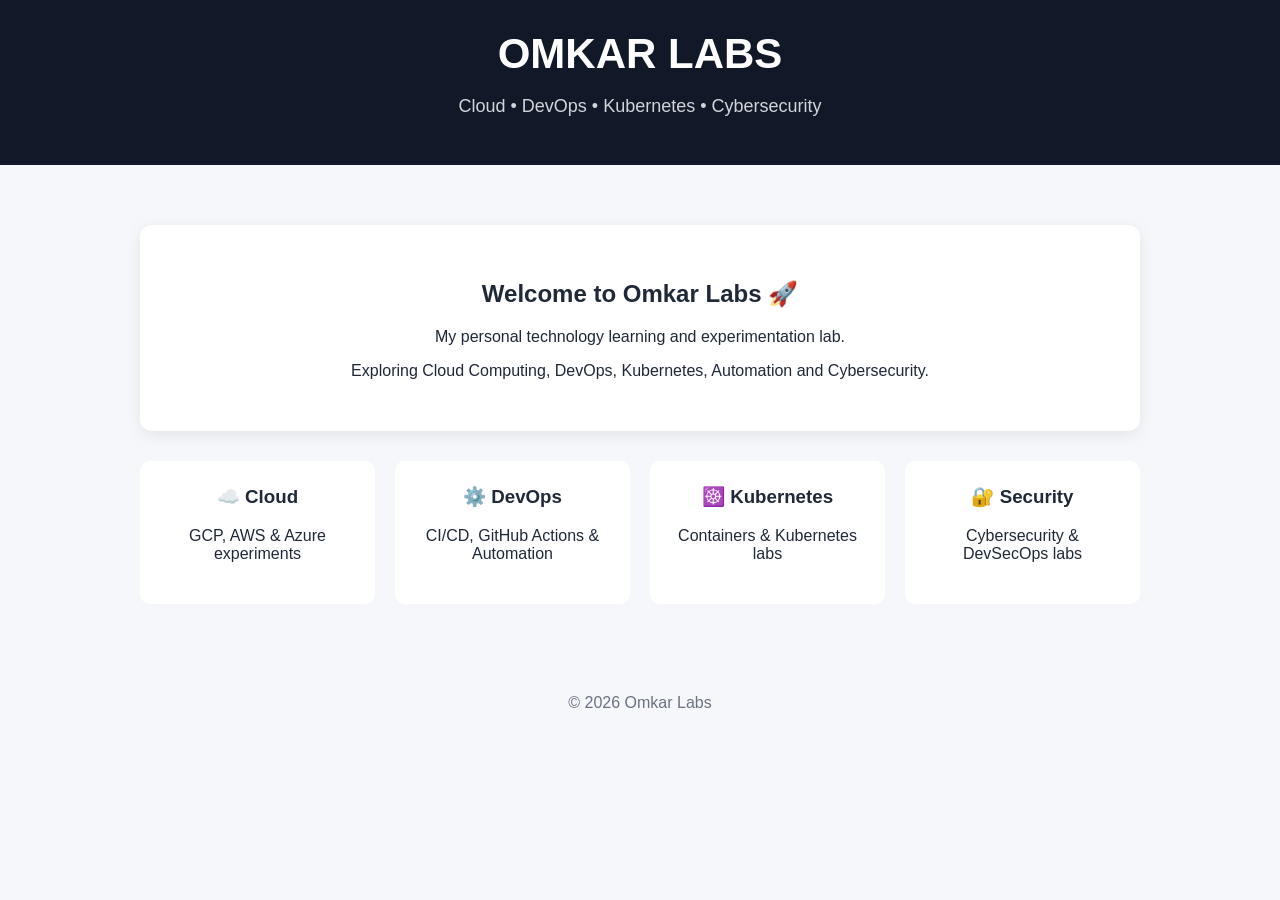
==== index.html @ a8321fd3 "Add initial Omkar Labs website" ====
<!DOCTYPE html>
<html lang="en">
<head>
    <meta charset="UTF-8">
    <meta name="viewport" content="width=device-width, initial-scale=1.0">
    <title>Omkar Labs</title>

    <style>
        body {
            margin: 0;
            font-family: Arial, sans-serif;
            background: #f5f7fa;
            color: #1f2937;
        }

        header {
            background: #111827;
            color: white;
            padding: 30px;
            text-align: center;
        }

        header h1 {
            margin: 0;
            font-size: 42px;
        }

        header p {
            font-size: 18px;
            color: #d1d5db;
        }

        .container {
            max-width: 1000px;
            margin: 40px auto;
            padding: 20px;
        }

        .welcome {
            background: white;
            padding: 35px;
            border-radius: 12px;
            text-align: center;
            box-shadow: 0 4px 15px rgba(0,0,0,0.08);
        }

        .labs {
            display: grid;
            grid-template-columns: repeat(auto-fit, minmax(200px, 1fr));
            gap: 20px;
            margin-top: 30px;
        }

        .lab {
            background: white;
            padding: 25px;
            border-radius: 10px;
            text-align: center;
        }

        .lab h3 {
            margin-top: 0;
        }

        footer {
            text-align: center;
            padding: 30px;
            color: #6b7280;
        }
    </style>
</head>

<body>

<header>
    <h1>OMKAR LABS</h1>
    <p>Cloud • DevOps • Kubernetes • Cybersecurity</p>
</header>

<div class="container">

    <div class="welcome">
        <h2>Welcome to Omkar Labs 🚀</h2>

        <p>
            My personal technology learning and experimentation lab.
        </p>

        <p>
            Exploring Cloud Computing, DevOps, Kubernetes,
            Automation and Cybersecurity.
        </p>
    </div>

    <div class="labs">

        <div class="lab">
            <h3>☁️ Cloud</h3>
            <p>GCP, AWS & Azure experiments</p>
        </div>

        <div class="lab">
            <h3>⚙️ DevOps</h3>
            <p>CI/CD, GitHub Actions & Automation</p>
        </div>

        <div class="lab">
            <h3>☸️ Kubernetes</h3>
            <p>Containers & Kubernetes labs</p>
        </div>

        <div class="lab">
            <h3>🔐 Security</h3>
            <p>Cybersecurity & DevSecOps labs</p>
        </div>

    </div>

</div>

<footer>
    © 2026 Omkar Labs
</footer>

</body>
</html>
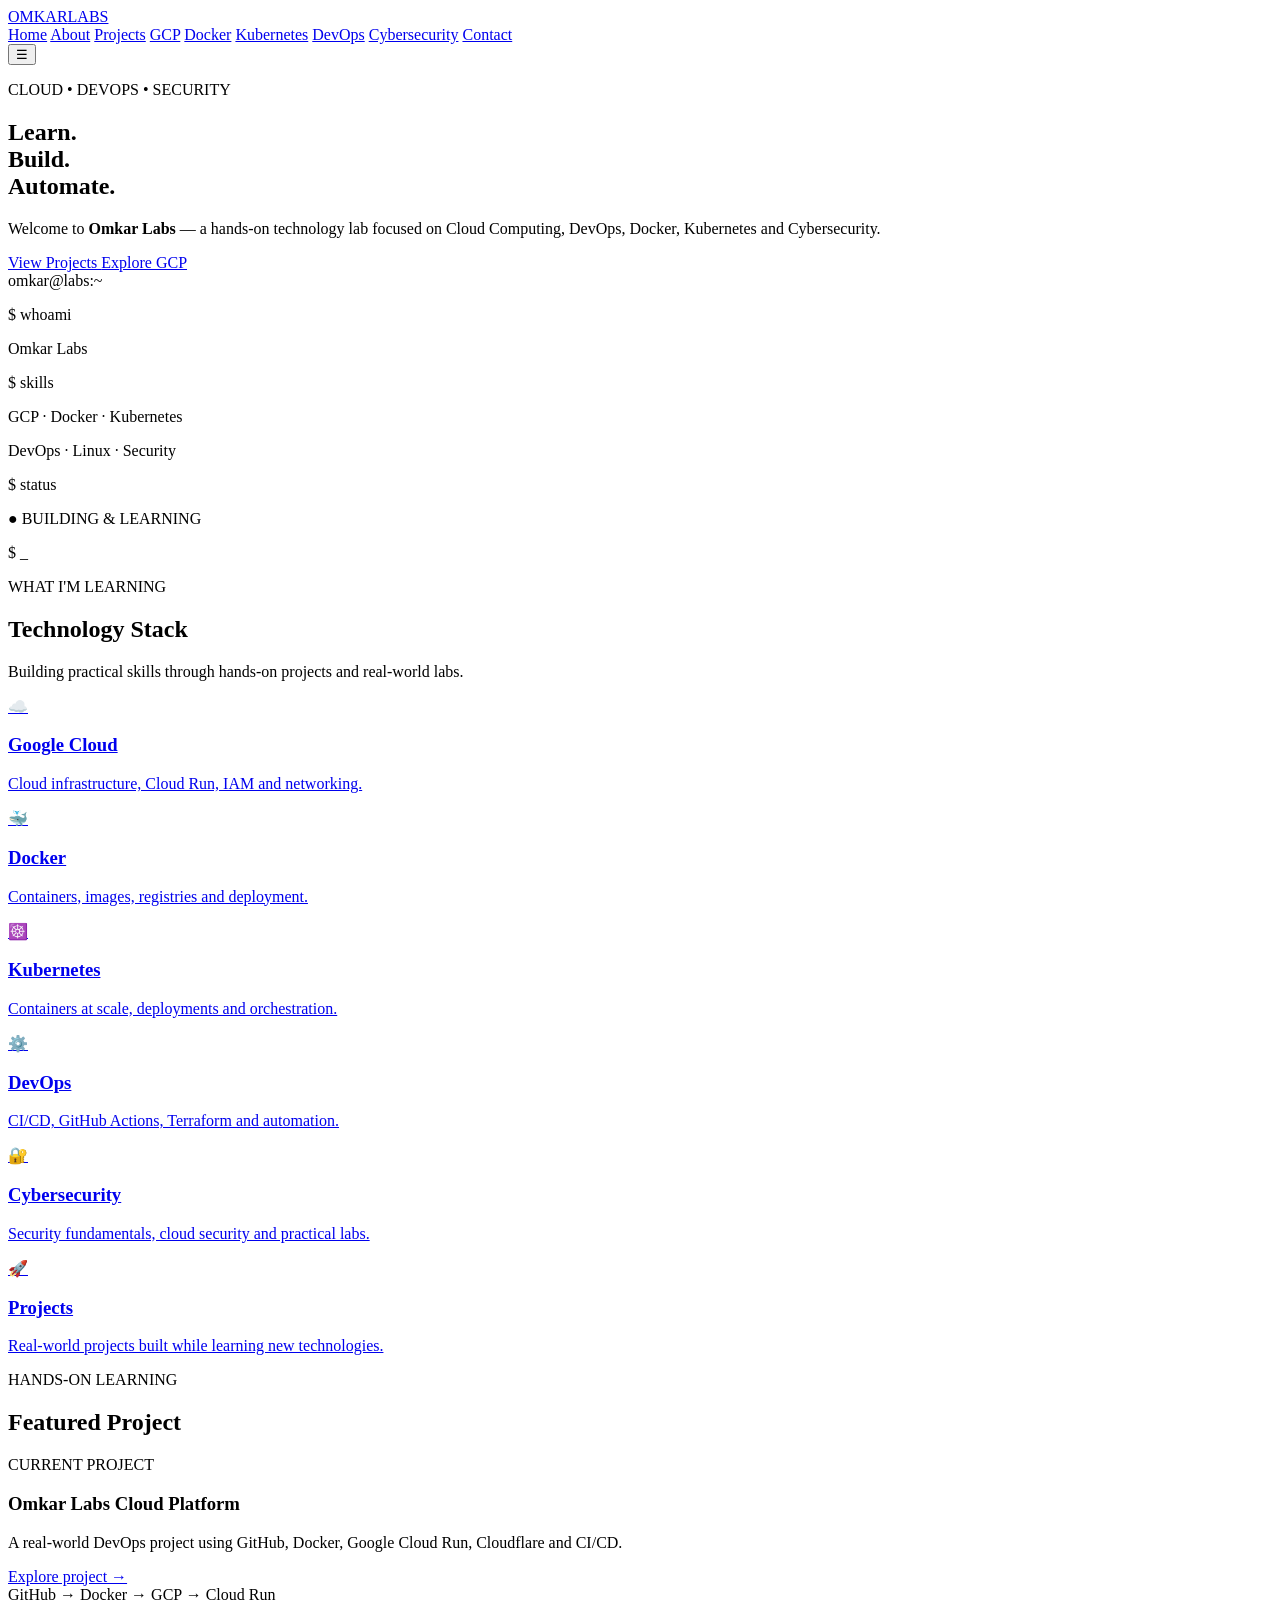
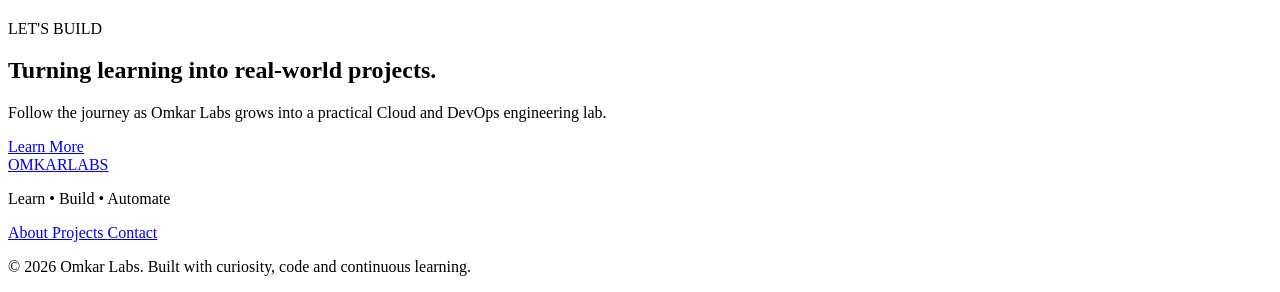
==== commit 8b6c6d69: "Create new homepage" ====
--- a/index.html
+++ b/index.html
@@ -2,125 +2,476 @@
 <html lang="en">
 <head>
     <meta charset="UTF-8">
-    <meta name="viewport" content="width=device-width, initial-scale=1.0">
-    <title>Omkar Labs</title>
-
-    <style>
-        body {
-            margin: 0;
-            font-family: Arial, sans-serif;
-            background: #f5f7fa;
-            color: #1f2937;
-        }
-
-        header {
-            background: #111827;
-            color: white;
-            padding: 30px;
-            text-align: center;
-        }
-
-        header h1 {
-            margin: 0;
-            font-size: 42px;
-        }
-
-        header p {
-            font-size: 18px;
-            color: #d1d5db;
-        }
-
-        .container {
-            max-width: 1000px;
-            margin: 40px auto;
-            padding: 20px;
-        }
-
-        .welcome {
-            background: white;
-            padding: 35px;
-            border-radius: 12px;
-            text-align: center;
-            box-shadow: 0 4px 15px rgba(0,0,0,0.08);
-        }
-
-        .labs {
-            display: grid;
-            grid-template-columns: repeat(auto-fit, minmax(200px, 1fr));
-            gap: 20px;
-            margin-top: 30px;
-        }
-
-        .lab {
-            background: white;
-            padding: 25px;
-            border-radius: 10px;
-            text-align: center;
-        }
-
-        .lab h3 {
-            margin-top: 0;
-        }
-
-        footer {
-            text-align: center;
-            padding: 30px;
-            color: #6b7280;
-        }
-    </style>
+
+    <meta name="viewport"
+          content="width=device-width, initial-scale=1.0">
+
+    <meta name="description"
+          content="Omkar Labs - Learning Cloud, DevOps, Docker, Kubernetes and Cybersecurity through real-world projects.">
+
+    <title>Omkar Labs | Cloud • DevOps • Kubernetes • Cybersecurity</title>
+
+    <link rel="stylesheet" href="css/style.css">
 </head>
 
 <body>
 
-<header>
-    <h1>OMKAR LABS</h1>
-    <p>Cloud • DevOps • Kubernetes • Cybersecurity</p>
-</header>
-
-<div class="container">
-
-    <div class="welcome">
-        <h2>Welcome to Omkar Labs 🚀</h2>
-
-        <p>
-            My personal technology learning and experimentation lab.
-        </p>
-
-        <p>
-            Exploring Cloud Computing, DevOps, Kubernetes,
-            Automation and Cybersecurity.
-        </p>
-    </div>
-
-    <div class="labs">
-
-        <div class="lab">
-            <h3>☁️ Cloud</h3>
-            <p>GCP, AWS & Azure experiments</p>
+    <!-- ================= HEADER ================= -->
+
+    <header class="header">
+
+        <div class="container nav-container">
+
+            <a href="index.html" class="logo">
+                OMKAR<span>LABS</span>
+            </a>
+
+            <nav class="navigation">
+
+                <a href="index.html" class="active">Home</a>
+
+                <a href="about.html">About</a>
+
+                <a href="projects.html">Projects</a>
+
+                <a href="gcp.html">GCP</a>
+
+                <a href="docker.html">Docker</a>
+
+                <a href="kubernetes.html">Kubernetes</a>
+
+                <a href="devops.html">DevOps</a>
+
+                <a href="cybersecurity.html">Cybersecurity</a>
+
+                <a href="contact.html">Contact</a>
+
+            </nav>
+
+            <button class="menu-toggle"
+                    aria-label="Open navigation menu">
+                ☰
+            </button>
+
         </div>
 
-        <div class="lab">
-            <h3>⚙️ DevOps</h3>
-            <p>CI/CD, GitHub Actions & Automation</p>
+    </header>
+
+
+    <!-- ================= HERO ================= -->
+
+    <main>
+
+        <section class="hero">
+
+            <div class="container hero-content">
+
+                <div class="hero-text">
+
+                    <p class="eyebrow">
+                        CLOUD • DEVOPS • SECURITY
+                    </p>
+
+                    <h1>
+                        Learn.<br>
+                        Build.<br>
+                        <span>Automate.</span>
+                    </h1>
+
+                    <p class="hero-description">
+
+                        Welcome to <strong>Omkar Labs</strong> —
+                        a hands-on technology lab focused on
+                        Cloud Computing, DevOps, Docker,
+                        Kubernetes and Cybersecurity.
+
+                    </p>
+
+                    <div class="hero-buttons">
+
+                        <a href="projects.html"
+                           class="btn btn-primary">
+                            View Projects
+                        </a>
+
+                        <a href="gcp.html"
+                           class="btn btn-secondary">
+                            Explore GCP
+                        </a>
+
+                    </div>
+
+                </div>
+
+
+                <!-- TERMINAL -->
+
+                <div class="terminal">
+
+                    <div class="terminal-header">
+
+                        <span class="terminal-dot"></span>
+                        <span class="terminal-dot"></span>
+                        <span class="terminal-dot"></span>
+
+                        <span class="terminal-title">
+                            omkar@labs:~
+                        </span>
+
+                    </div>
+
+                    <div class="terminal-body">
+
+                        <p>
+                            <span class="terminal-prompt">
+                                $
+                            </span>
+                            whoami
+                        </p>
+
+                        <p class="terminal-output">
+                            Omkar Labs
+                        </p>
+
+                        <p>
+                            <span class="terminal-prompt">
+                                $
+                            </span>
+                            skills
+                        </p>
+
+                        <p class="terminal-output">
+                            GCP · Docker · Kubernetes
+                        </p>
+
+                        <p class="terminal-output">
+                            DevOps · Linux · Security
+                        </p>
+
+                        <p>
+                            <span class="terminal-prompt">
+                                $
+                            </span>
+                            status
+                        </p>
+
+                        <p class="terminal-success">
+                            ● BUILDING & LEARNING
+                        </p>
+
+                        <p>
+                            <span class="terminal-prompt">
+                                $
+                            </span>
+                            _
+                        </p>
+
+                    </div>
+
+                </div>
+
+            </div>
+
+        </section>
+
+
+        <!-- ================= TECHNOLOGIES ================= -->
+
+        <section class="technologies">
+
+            <div class="container">
+
+                <div class="section-heading">
+
+                    <p class="eyebrow">
+                        WHAT I'M LEARNING
+                    </p>
+
+                    <h2>
+                        Technology Stack
+                    </h2>
+
+                    <p>
+                        Building practical skills through
+                        hands-on projects and real-world labs.
+                    </p>
+
+                </div>
+
+
+                <div class="tech-grid">
+
+
+                    <a href="gcp.html"
+                       class="tech-card">
+
+                        <div class="tech-icon">
+                            ☁️
+                        </div>
+
+                        <h3>Google Cloud</h3>
+
+                        <p>
+                            Cloud infrastructure,
+                            Cloud Run, IAM and
+                            networking.
+                        </p>
+
+                    </a>
+
+
+                    <a href="docker.html"
+                       class="tech-card">
+
+                        <div class="tech-icon">
+                            🐳
+                        </div>
+
+                        <h3>Docker</h3>
+
+                        <p>
+                            Containers, images,
+                            registries and
+                            deployment.
+                        </p>
+
+                    </a>
+
+
+                    <a href="kubernetes.html"
+                       class="tech-card">
+
+                        <div class="tech-icon">
+                            ☸️
+                        </div>
+
+                        <h3>Kubernetes</h3>
+
+                        <p>
+                            Containers at scale,
+                            deployments and
+                            orchestration.
+                        </p>
+
+                    </a>
+
+
+                    <a href="devops.html"
+                       class="tech-card">
+
+                        <div class="tech-icon">
+                            ⚙️
+                        </div>
+
+                        <h3>DevOps</h3>
+
+                        <p>
+                            CI/CD, GitHub Actions,
+                            Terraform and automation.
+                        </p>
+
+                    </a>
+
+
+                    <a href="cybersecurity.html"
+                       class="tech-card">
+
+                        <div class="tech-icon">
+                            🔐
+                        </div>
+
+                        <h3>Cybersecurity</h3>
+
+                        <p>
+                            Security fundamentals,
+                            cloud security and
+                            practical labs.
+                        </p>
+
+                    </a>
+
+
+                    <a href="projects.html"
+                       class="tech-card">
+
+                        <div class="tech-icon">
+                            🚀
+                        </div>
+
+                        <h3>Projects</h3>
+
+                        <p>
+                            Real-world projects
+                            built while learning
+                            new technologies.
+                        </p>
+
+                    </a>
+
+                </div>
+
+            </div>
+
+        </section>
+
+
+        <!-- ================= PROJECT PREVIEW ================= -->
+
+        <section class="projects-preview">
+
+            <div class="container">
+
+                <div class="section-heading">
+
+                    <p class="eyebrow">
+                        HANDS-ON LEARNING
+                    </p>
+
+                    <h2>
+                        Featured Project
+                    </h2>
+
+                </div>
+
+
+                <div class="project-feature">
+
+                    <div>
+
+                        <span class="project-label">
+                            CURRENT PROJECT
+                        </span>
+
+                        <h3>
+                            Omkar Labs Cloud Platform
+                        </h3>
+
+                        <p>
+
+                            A real-world DevOps project using
+                            GitHub, Docker, Google Cloud Run,
+                            Cloudflare and CI/CD.
+
+                        </p>
+
+                        <a href="projects.html"
+                           class="text-link">
+                            Explore project →
+                        </a>
+
+                    </div>
+
+
+                    <div class="project-flow">
+
+                        <span>GitHub</span>
+
+                        <span>→</span>
+
+                        <span>Docker</span>
+
+                        <span>→</span>
+
+                        <span>GCP</span>
+
+                        <span>→</span>
+
+                        <span>Cloud Run</span>
+
+                    </div>
+
+                </div>
+
+            </div>
+
+        </section>
+
+
+        <!-- ================= CTA ================= -->
+
+        <section class="cta">
+
+            <div class="container">
+
+                <p class="eyebrow">
+                    LET'S BUILD
+                </p>
+
+                <h2>
+                    Turning learning into
+                    real-world projects.
+                </h2>
+
+                <p>
+                    Follow the journey as Omkar Labs
+                    grows into a practical Cloud and
+                    DevOps engineering lab.
+                </p>
+
+                <a href="about.html"
+                   class="btn btn-primary">
+                    Learn More
+                </a>
+
+            </div>
+
+        </section>
+
+    </main>
+
+
+    <!-- ================= FOOTER ================= -->
+
+    <footer class="footer">
+
+        <div class="container footer-content">
+
+            <div>
+
+                <a href="index.html"
+                   class="logo">
+                    OMKAR<span>LABS</span>
+                </a>
+
+                <p>
+                    Learn • Build • Automate
+                </p>
+
+            </div>
+
+
+            <div class="footer-links">
+
+                <a href="about.html">
+                    About
+                </a>
+
+                <a href="projects.html">
+                    Projects
+                </a>
+
+                <a href="contact.html">
+                    Contact
+                </a>
+
+            </div>
+
         </div>
 
-        <div class="lab">
-            <h3>☸️ Kubernetes</h3>
-            <p>Containers & Kubernetes labs</p>
+
+        <div class="container copyright">
+
+            <p>
+                © 2026 Omkar Labs. Built with curiosity,
+                code and continuous learning.
+            </p>
+
         </div>
 
-        <div class="lab">
-            <h3>🔐 Security</h3>
-            <p>Cybersecurity & DevSecOps labs</p>
-        </div>
-
-    </div>
-
-</div>
-
-<footer>
-    © 2026 Omkar Labs
-</footer>
+    </footer>
+
+
+    <script src="js/script.js"></script>
 
 </body>
 </html>
